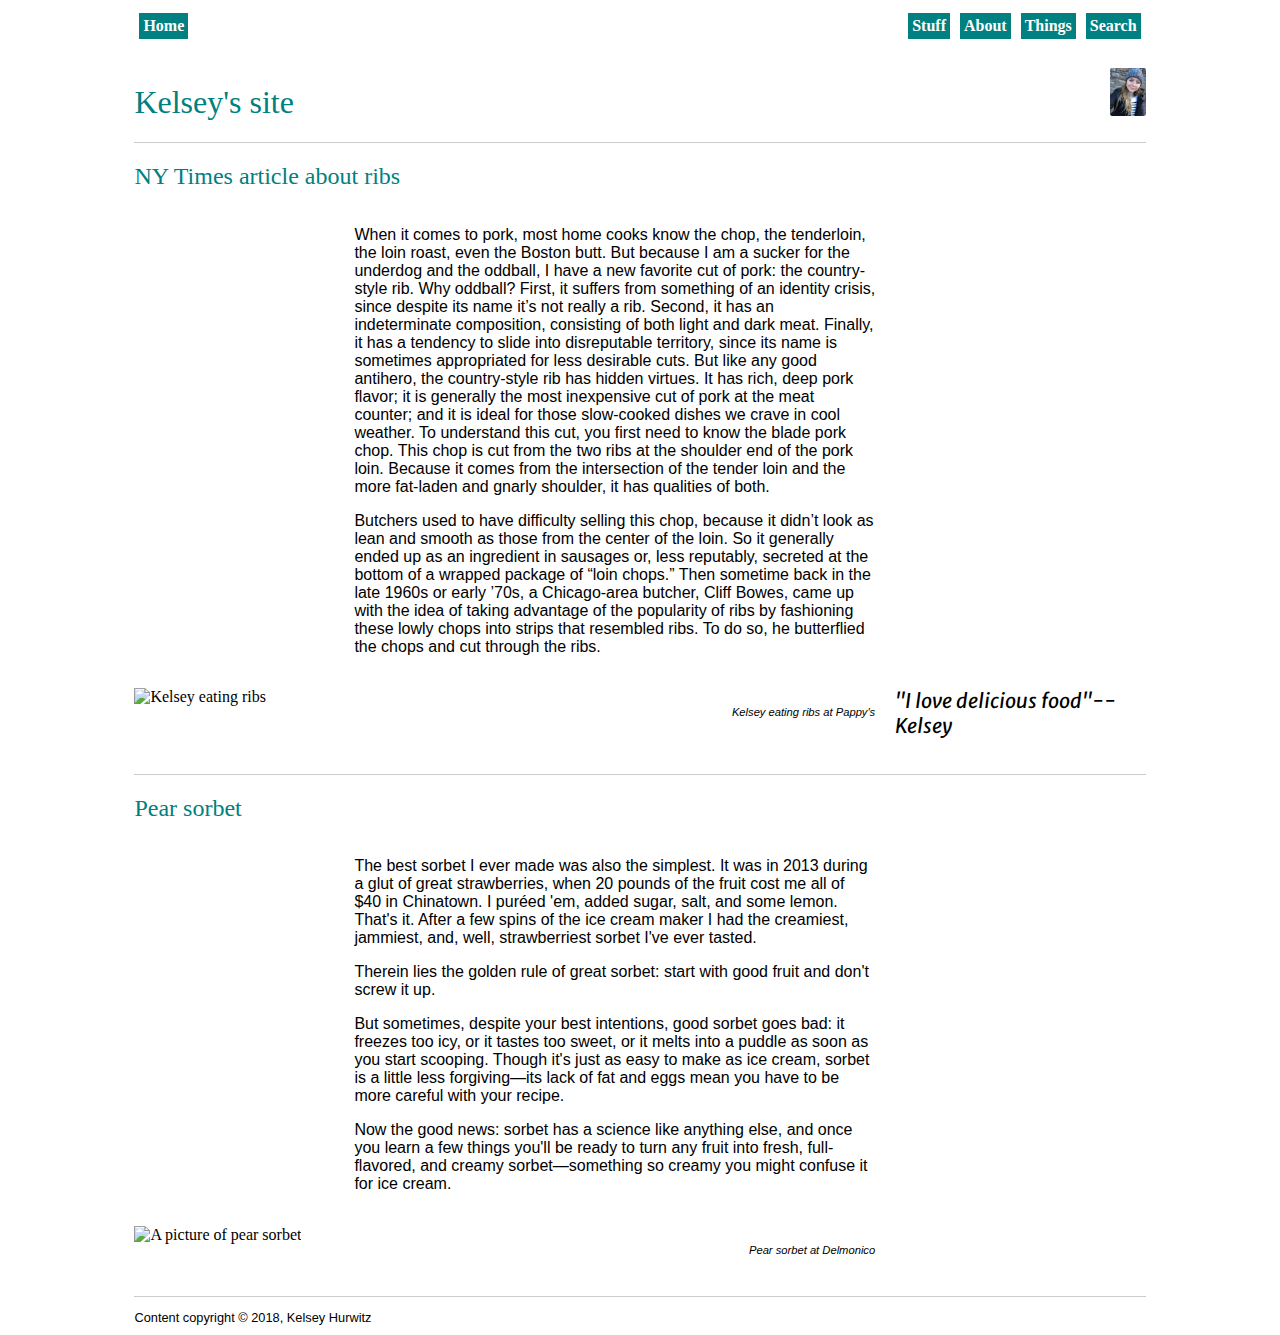
==== index.html @ 60e5b6d8 "grid" ====
<!DOCTYPE html PUBLIC "-//W3C//DTD XHTML 1.0 Transitional//EN"
   "http://www.w3.org/TR/xhtml1/DTD/xhtml1-transitional.dtd">

<html xmlns="http://www.w3.org/1999/xhtml">

<head>
	<title>	Kelsey's food website</title>
		<meta http-equiv="content-type" content="text/html;charset=utf-8" />
		<meta name="viewport" content="width=device-width, initial-scale=1">
		<link href="https://fonts.googleapis.com/css?family=Merriweather|Merriweather+Sans" rel="stylesheet">
    <link rel="stylesheet" href="style.css">

</head>

<body>
	<div id="container">
		<nav id="nav">
			<ul>
				<li class="item1"><a href="index.html">Home</a></li>
				<li><a href="index.html">Stuff</a></li>
				<li><a href="index.html">About</a></li>
				<li><a href="index.html">Things</a></li>
				<li><a href="index.html">Search</a></li>
			</ul>
		</nav>
		<header class="title">
		 	<h1>Kelsey's site</h1>
			<a href="mailto:kelseynhurwitz@gmail.com"><img class="logo" src="IMG_3446.jpg" alt="A picture of Kelsey"/></a>
		</header>
			<h2>NY Times article about ribs</h2>
			<article>
			<header class="authorbox">
				<p class="byline">Kelsey eats ribs</p>
				<p class="dateline">Here she is at Pappy's in STL</p>
				<img src="KBBQ.jpg" alt="A picture of Kelsey eating ribs" />
			</header>
			<section class="section1">
				<p>When it comes to pork, most home cooks know the chop, the tenderloin, the loin roast, even the Boston butt. But because I am a sucker for the underdog and the oddball, I have a new favorite cut of pork: the country-style rib.

Why oddball? First, it suffers from something of an identity crisis, since despite its name it’s not really a rib. Second, it has an indeterminate composition, consisting of both light and dark meat. Finally, it has a tendency to slide into disreputable territory, since its name is sometimes appropriated for less desirable cuts.

But like any good antihero, the country-style rib has hidden virtues. It has rich, deep pork flavor; it is generally the most inexpensive cut of pork at the meat counter; and it is ideal for those slow-cooked dishes we crave in cool weather.

To understand this cut, you first need to know the blade pork chop. This chop is cut from the two ribs at the shoulder end of the pork loin. Because it comes from the intersection of the tender loin and the more fat-laden and gnarly shoulder, it has qualities of both.</p>

				<p>Butchers used to have difficulty selling this chop, because it didn’t look as lean and smooth as those from the center of the loin. So it generally ended up as an ingredient in sausages or, less reputably, secreted at the bottom of a wrapped package of “loin chops.”

Then sometime back in the late 1960s or early ’70s, a Chicago-area butcher, Cliff Bowes, came up with the idea of taking advantage of the popularity of ribs by fashioning these lowly chops into strips that resembled ribs. To do so, he butterflied the chops and cut through the ribs. </p>

			</section>
			<section class="image">
				<img src="KBBQ.jpg" width="100%" alt="Kelsey eating ribs"/>
				<p class="caption">Kelsey eating ribs at Pappy's</p>
			</section>
			<p class="pullquote">"I love delicious food"--Kelsey</p>

		</article>
		<h2>Pear sorbet</h2>
		<article>
		<section class="section1">
      <p>The best sorbet I ever made was also the simplest. It was in 2013 during a glut of great strawberries, when 20 pounds of the fruit cost me all of $40 in Chinatown. I puréed 'em, added sugar, salt, and some lemon. That's it. After a few spins of the ice cream maker I had the creamiest, jammiest, and, well, strawberriest sorbet I've ever tasted.</p>

      <p>Therein lies the golden rule of great sorbet: start with good fruit and don't screw it up.</p>

      <p>But sometimes, despite your best intentions, good sorbet goes bad: it freezes too icy, or it tastes too sweet, or it melts into a puddle as soon as you start scooping. Though it's just as easy to make as ice cream, sorbet is a little less forgiving—its lack of fat and eggs mean you have to be more careful with your recipe. </p>

      <p>Now the good news: sorbet has a science like anything else, and once you learn a few things you'll be ready to turn any fruit into fresh, full-flavored, and creamy sorbet—something so creamy you might confuse it for ice cream.</p>
		</section>
    <section class="image">
      <img src="IMG_0296.jpg" width="100%" alt="A picture of pear sorbet"/>
      <p class="caption">Pear sorbet at Delmonico</p>
    </section>
		</article>

		<footer>
			<p>Content copyright &copy; 2018, Kelsey Hurwitz</p>
		</footer>
	</div><!-- end container div  -->
</body>

</html>
---- style.css ----
/*basic css styling */

#container {
    width: 95%;
    margin: 0 auto;
}

h1, h2, h3, h4, h5, h6 {
    font-family: "Garamond", "Times New Roman", serif;
    font-weight: 400;
    color: teal;
}

h1 {
    font-size: 2em;
    margin-top: 0.5em;
}

h2 {
    font-size: 1.5em;
    margin-bottom: 0.8em;
}

p {
    font-family: "Helvetica", Arial, sans-serif;
    font-size: 1em;
    margin-bottom: 0.8em;
}

aside p {
    font-size: 0.8em;
    line-height: 1.2em;
}

.caption {
    font-size: 0.7em;
    text-align: right;
    margin-top: 0;
    font-style: italic;
}

.byline {
    font-family: "Merriweather Sans", Helvetica, Arial, sans-serif;
    font-size: 0.7em;
    margin-top: 0.5em;
    margin-bottom: 0;
    line-height: normal;
}

.dateline {
    font-family: "Merriweather Sans", Helvetica, Arial, sans-serif;
    font-size: 0.7em;
    color: #aaa;
    margin: 0;
    line-height: normal;
}

.pullquote {
  font-family: "Merriweather Sans", Helvetica, Arial, sans-serif;
  font-size: 1.25em;
  font-style: italic;
  line-height: 1.25;
}

nav ul {
    padding: 0;
    margin: 0;
}

nav ul li {
    list-style-type: none;
    padding: 0;
    margin: 0;
}

/* nav ul li a {
    font-family: "Garamond", "Times New Roman", Times, serif;
    text-decoration: none;
    background-color: teal;
    color: white;
    margin-bottom: 1em;
} */

nav a {
  text-decoration:none;
  margin:0;
  list-style-type: none;
  color:white;
  font-family: "Garamond", "Times New Roman", Times, serif;
  background-color: teal;
  font-weight: bold;
  text-align: center;
  padding: 4px;
  display: flex;
  flex-flow: column;
}

.title {
    margin-top: 1.5em;
    margin-bottom: 0.7em;
    border-bottom: 1px solid #ccc;
}

.logo {
    border-radius: 5%;
    margin-left: 0.5em;
    height: 3em;
}


footer {
    border-top: 1px solid #ccc;
}

footer p {
    font-size: 0.8em;
}

a {
    color: #000;
}

a:hover {
    color: #bd5532;
}


/*more advanced stuff below */

.title {
  display: flex;
  justify-content: space-between;
}

nav ul {
  display: flex;
  flex-flow: column;
}

.authorbox {
display: none;
}

.pullquote {
  display: none;
}


article {
  margin-bottom: 0.7em;
  border-bottom: 1px solid #ccc;
}

article:last-of-type {
  border-bottom: none;
}

@media screen and (min-width: 450px) {

nav ul {
  flex-flow: row;
  justify-content: space-between;
  }

}
/* 
@media screen and (min-width: 600px) {

#container {
  width: 80%;
}

.authorbox img {
  display: block;
  width:100%;
  margin-top: 0.5em;
}

.authorbox {
  width: 25%;
  max-width: 200px;
  float: left;
  margin-right: 20px;
}

} */

@media screen and (min-width: 800px) {


  #container {
    width: 80%;
  }

  .authorbox img {
    display: block;
    width:100%;
    margin-top: 0.5em;
  }

  .authorbox {
    width: 25%;
    max-width: 200px;
    float: left;
    margin-right: 20px;
  }

.item1 {
margin-right: auto;
}

nav ul li {
margin: 5px;
}

.pullquote {
  display: block;
}

}

@media screen and (min-width: 1000px) {

  article {
    display: grid;
    grid-template-columns: 200px 1fr 1fr;
    grid-gap: 20px;
    grid-template-areas:
    "a b b"
    "c c e"
    ". d d";
  }

  .authorbox {
    width: 100%;
    grid-area: a;
  }

  .section1 {
    grid-area: b;
  }

  .image {
    grid-area: c;
  }

  .section2 {
    grid-area: d;
  }

  .pullquote {
    grid-area: e;
    margin-top: 0;
  }

}

@media screen and (min-width: 1200px) {

  article {
    display: grid;
    grid-template-columns: 200px 1fr 1fr 1fr;
    grid-gap: 20px;
    grid-template-areas:
    "a b b ."
    "c c c e"
    ". d d .";
  }


}
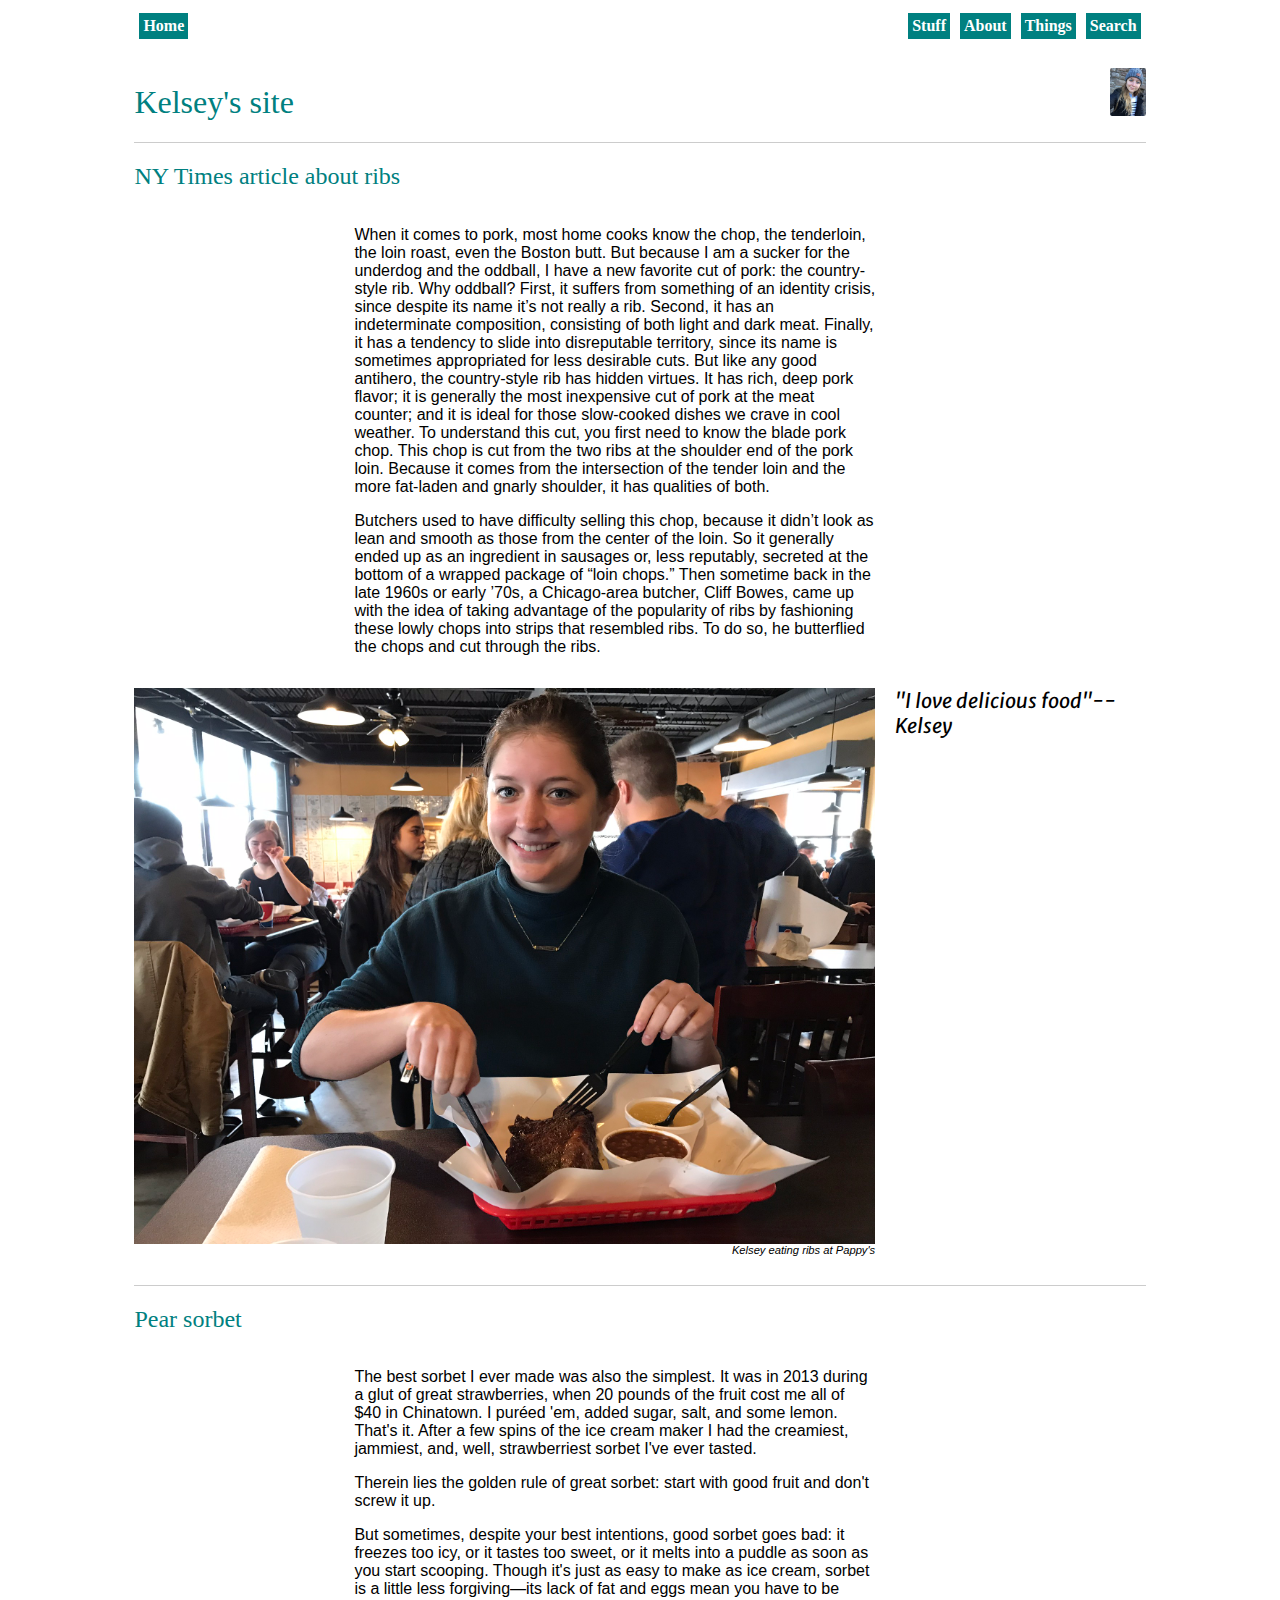
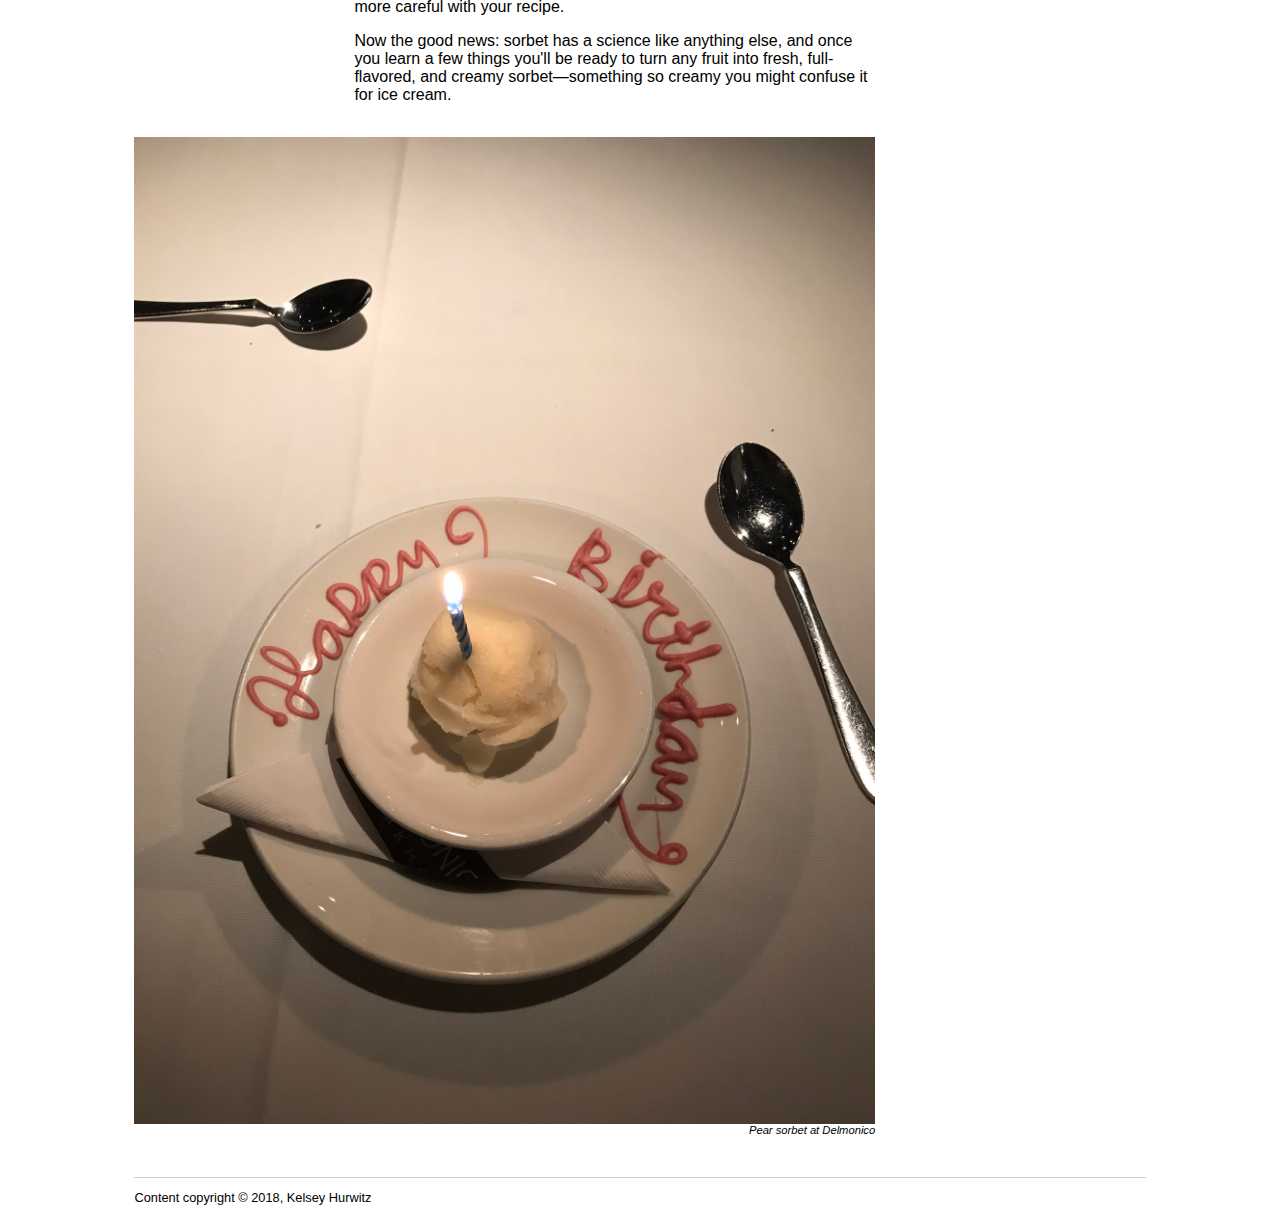
==== commit 85846faa: "jpg" ====
--- a/index.html
+++ b/index.html
@@ -29,11 +29,6 @@
 		</header>
 			<h2>NY Times article about ribs</h2>
 			<article>
-			<header class="authorbox">
-				<p class="byline">Kelsey eats ribs</p>
-				<p class="dateline">Here she is at Pappy's in STL</p>
-				<img src="KBBQ.jpg" alt="A picture of Kelsey eating ribs" />
-			</header>
 			<section class="section1">
 				<p>When it comes to pork, most home cooks know the chop, the tenderloin, the loin roast, even the Boston butt. But because I am a sucker for the underdog and the oddball, I have a new favorite cut of pork: the country-style rib.
 
@@ -49,7 +44,7 @@
 
 			</section>
 			<section class="image">
-				<img src="KBBQ.jpg" width="100%" alt="Kelsey eating ribs"/>
+				<img src="KBBQ.JPG" width="100%" alt="Kelsey eating ribs"/>
 				<p class="caption">Kelsey eating ribs at Pappy's</p>
 			</section>
 			<p class="pullquote">"I love delicious food"--Kelsey</p>
@@ -67,7 +62,7 @@
       <p>Now the good news: sorbet has a science like anything else, and once you learn a few things you'll be ready to turn any fruit into fresh, full-flavored, and creamy sorbet—something so creamy you might confuse it for ice cream.</p>
 		</section>
     <section class="image">
-      <img src="IMG_0296.jpg" width="100%" alt="A picture of pear sorbet"/>
+      <img src="IMG_0296.JPG" width="100%" alt="A picture of pear sorbet"/>
       <p class="caption">Pear sorbet at Delmonico</p>
     </section>
 		</article>
--- a/style.css
+++ b/style.css
@@ -138,9 +138,7 @@
   flex-flow: column;
 }
 
-.authorbox {
-display: none;
-}
+
 
 .pullquote {
   display: none;
@@ -164,27 +162,7 @@
   }
 
 }
-/* 
-@media screen and (min-width: 600px) {
-
-#container {
-  width: 80%;
-}
-
-.authorbox img {
-  display: block;
-  width:100%;
-  margin-top: 0.5em;
-}
-
-.authorbox {
-  width: 25%;
-  max-width: 200px;
-  float: left;
-  margin-right: 20px;
-}
-
-} */
+
 
 @media screen and (min-width: 800px) {
 
@@ -193,18 +171,6 @@
     width: 80%;
   }
 
-  .authorbox img {
-    display: block;
-    width:100%;
-    margin-top: 0.5em;
-  }
-
-  .authorbox {
-    width: 25%;
-    max-width: 200px;
-    float: left;
-    margin-right: 20px;
-  }
 
 .item1 {
 margin-right: auto;
@@ -232,10 +198,7 @@
     ". d d";
   }
 
-  .authorbox {
-    width: 100%;
-    grid-area: a;
-  }
+
 
   .section1 {
     grid-area: b;
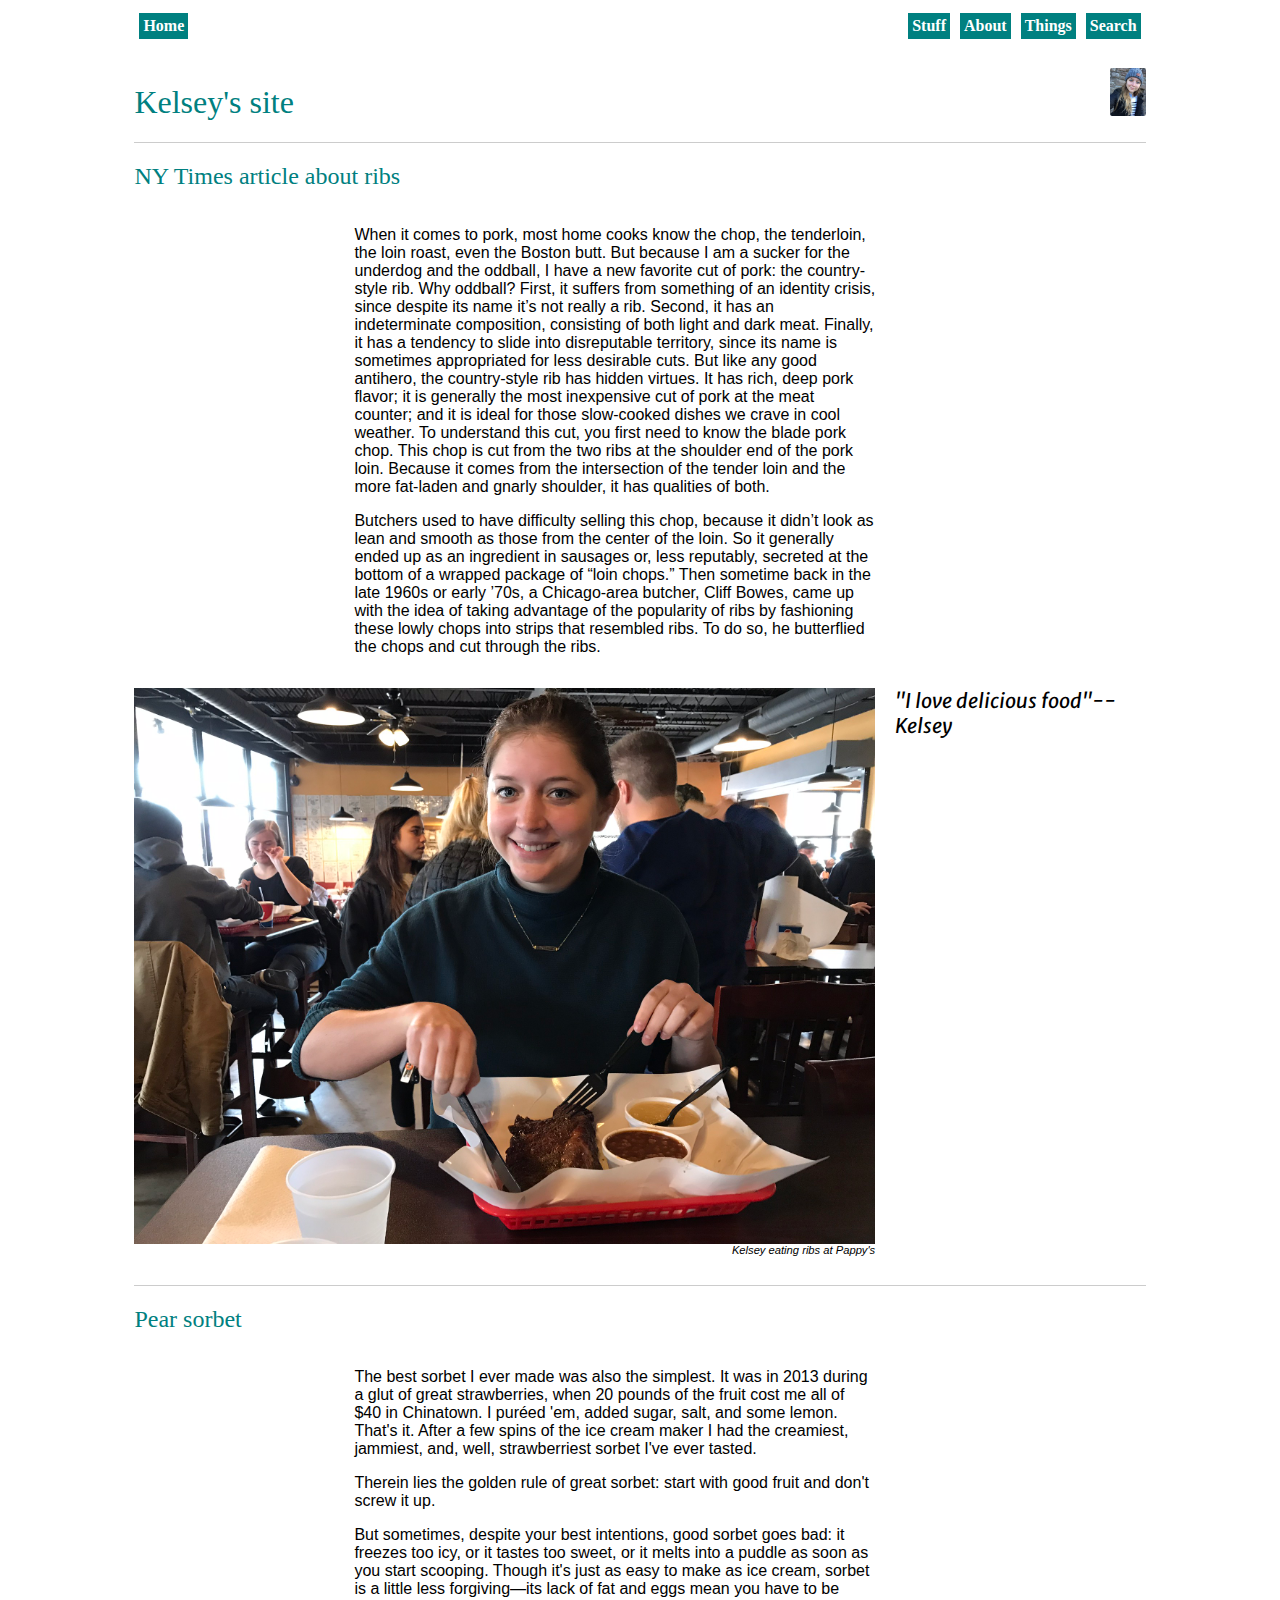
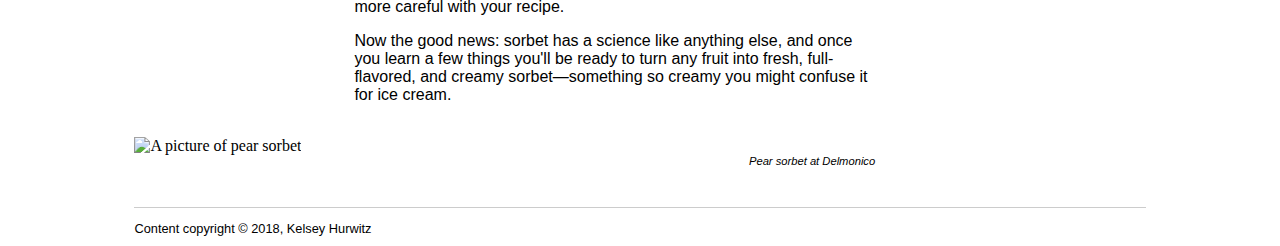
==== commit 59a67c0b: "jpgs" ====
--- a/index.html
+++ b/index.html
@@ -62,7 +62,7 @@
       <p>Now the good news: sorbet has a science like anything else, and once you learn a few things you'll be ready to turn any fruit into fresh, full-flavored, and creamy sorbet—something so creamy you might confuse it for ice cream.</p>
 		</section>
     <section class="image">
-      <img src="IMG_0296.JPG" width="100%" alt="A picture of pear sorbet"/>
+      <img src="img_0296.jpg" width="100%" alt="A picture of pear sorbet"/>
       <p class="caption">Pear sorbet at Delmonico</p>
     </section>
 		</article>
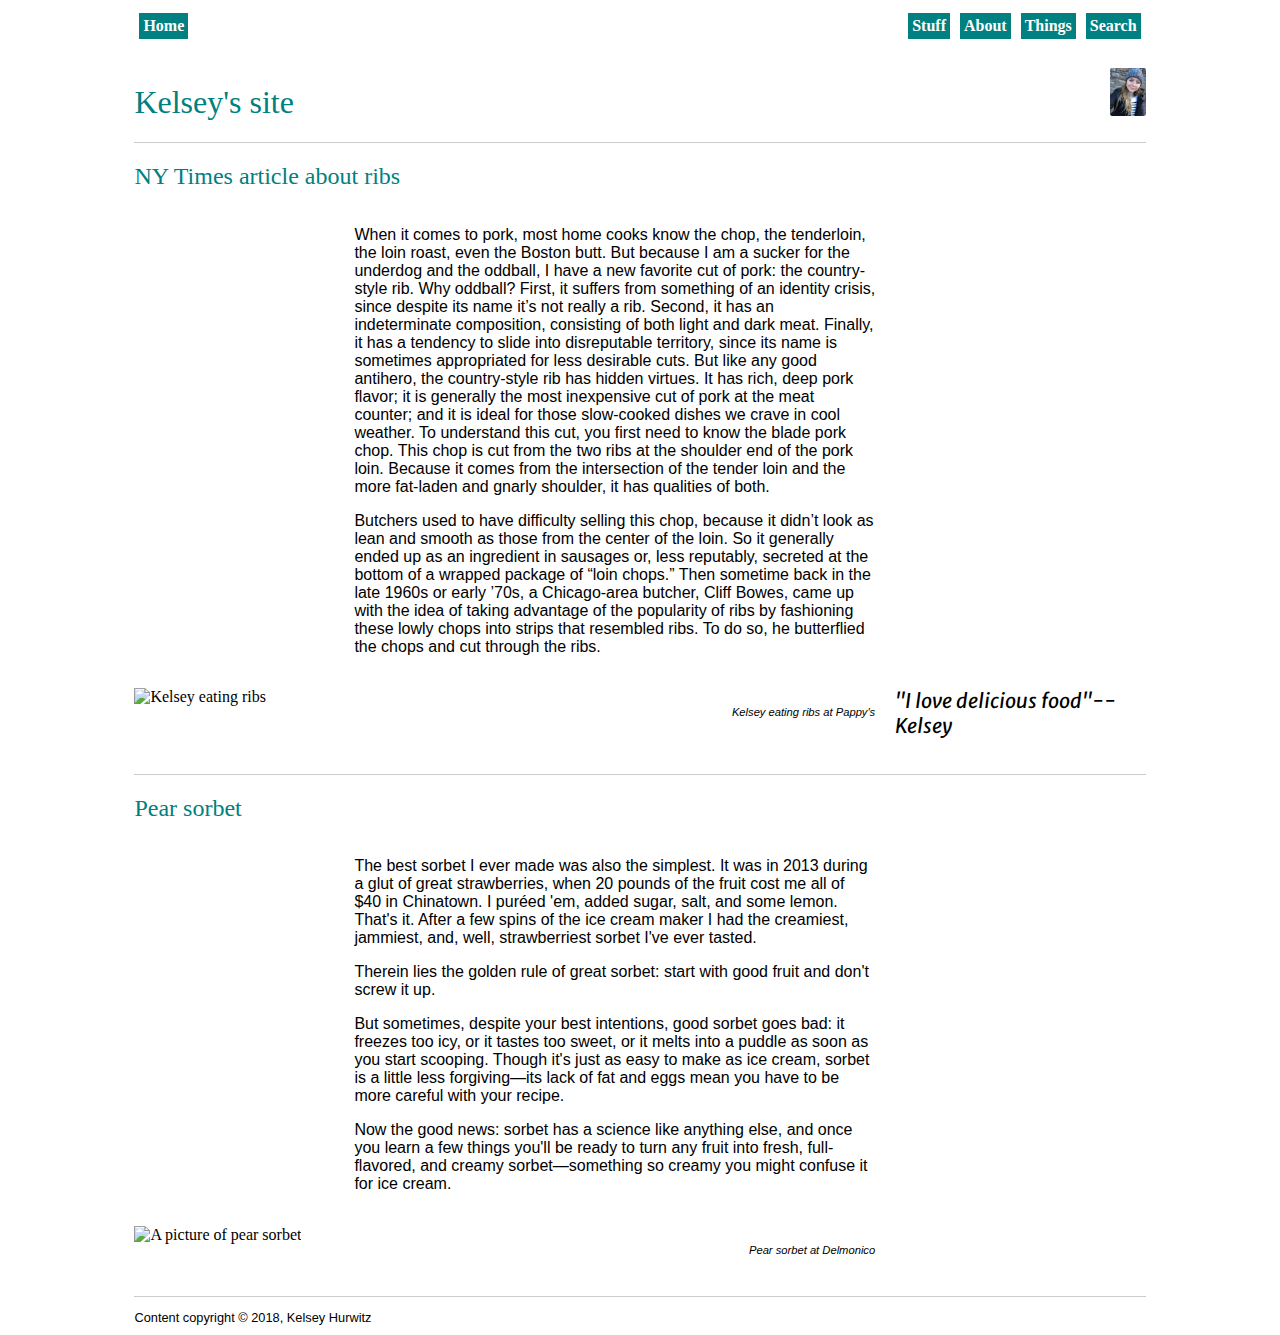
==== commit 0ae470b0: "fixed images" ====
--- a/index.html
+++ b/index.html
@@ -44,7 +44,7 @@
 
 			</section>
 			<section class="image">
-				<img src="KBBQ.JPG" width="100%" alt="Kelsey eating ribs"/>
+				<img src="kbbq.jpg" width="100%" alt="Kelsey eating ribs"/>
 				<p class="caption">Kelsey eating ribs at Pappy's</p>
 			</section>
 			<p class="pullquote">"I love delicious food"--Kelsey</p>
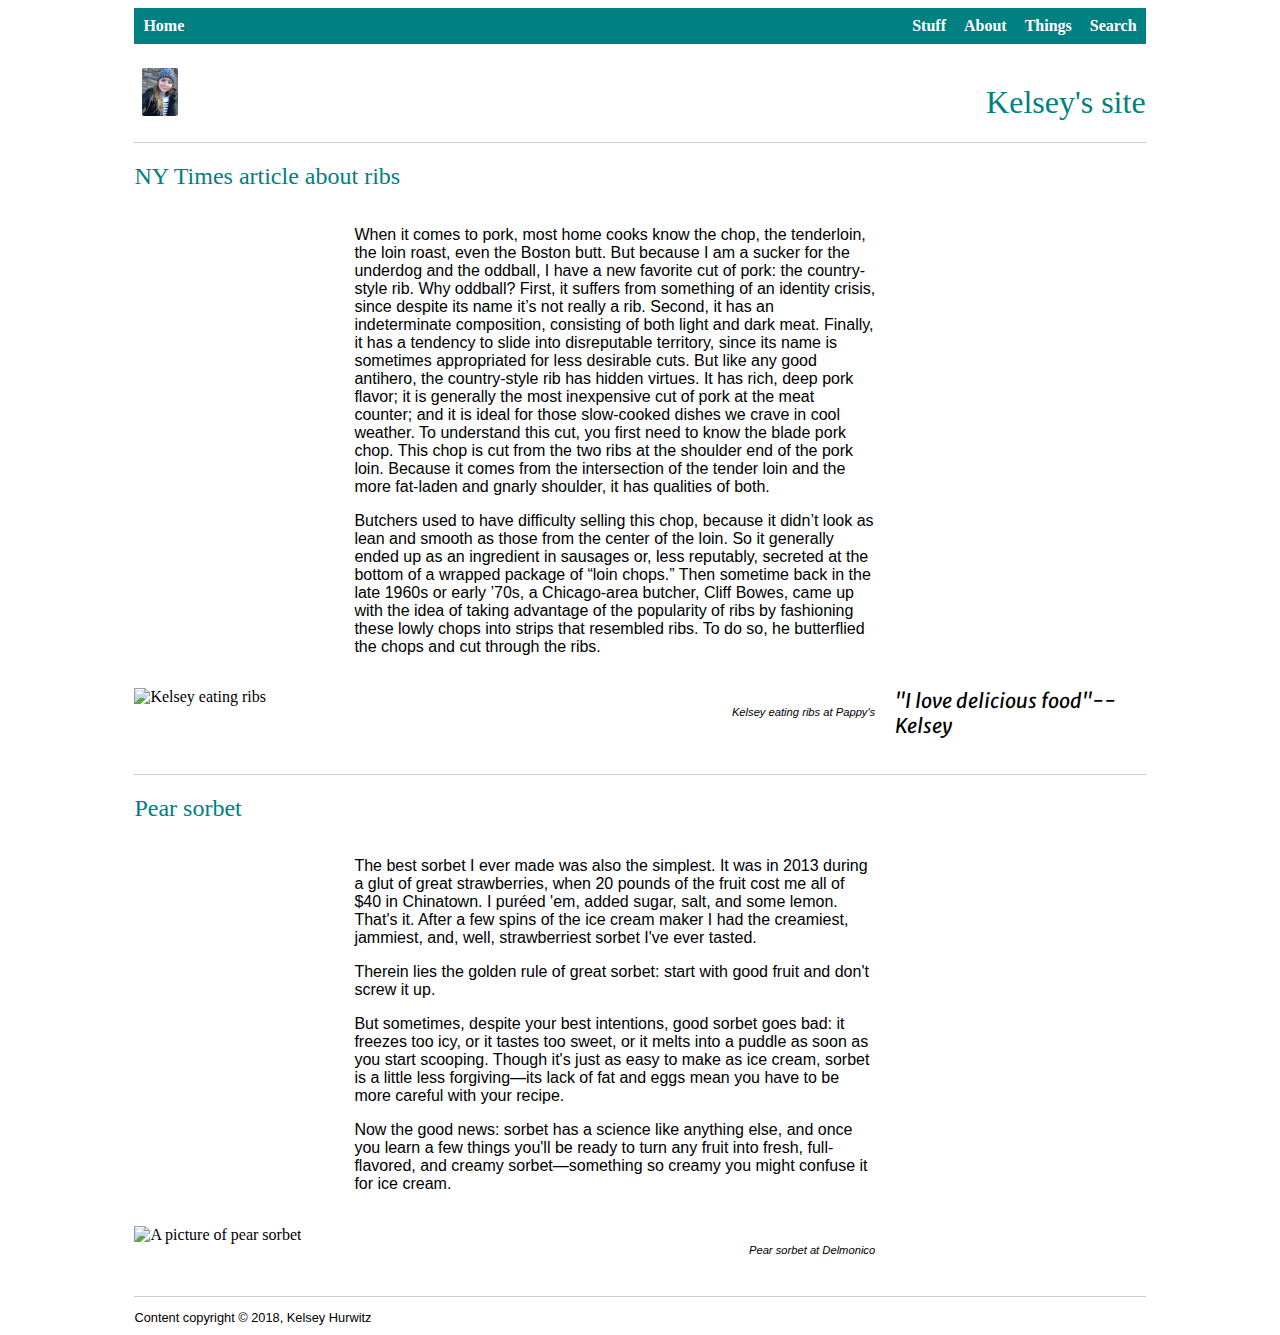
==== commit d044e508: "added hamburger menu" ====
--- a/index.html
+++ b/index.html
@@ -9,12 +9,15 @@
 		<meta name="viewport" content="width=device-width, initial-scale=1">
 		<link href="https://fonts.googleapis.com/css?family=Merriweather|Merriweather+Sans" rel="stylesheet">
     <link rel="stylesheet" href="style.css">
+    <script src="https://code.jquery.com/jquery-1.12.0.min.js"></script>
+<script src="finished.js" type="text/javascript"></script>
 
 </head>
 
 <body>
 	<div id="container">
 		<nav id="nav">
+      <a class="menu-trigger" href="#">&#9776;</a>
 			<ul>
 				<li class="item1"><a href="index.html">Home</a></li>
 				<li><a href="index.html">Stuff</a></li>
--- a/style.css
+++ b/style.css
@@ -28,10 +28,31 @@
     margin-bottom: 0.8em;
 }
 
+nav ul li {
+    display: block;
+    border-top: 1px #79896d solid;
+}
+
+nav a {
+    color: #f8ecc2;
+    display: block;
+    text-decoration: none;
+    padding: 20px 30px;
+}
+
+
 aside p {
     font-size: 0.8em;
     line-height: 1.2em;
 }
+
+nav ul {
+    display: none;
+}
+
+
+
+
 
 .caption {
     font-size: 0.7em;
@@ -163,6 +184,31 @@
 
 }
 
+@media screen and (min-width: 450px){
+
+    nav ul {
+        display: flex;
+    }
+
+    nav ul li {
+        border-top: none;
+    }
+
+    .menu-trigger {
+        display: none;
+    }
+
+    header h1 {
+        order: 1;
+    }
+
+    nav {
+        order: 2;
+        background-color: teal;
+    }
+
+}
+
 
 @media screen and (min-width: 800px) {
 
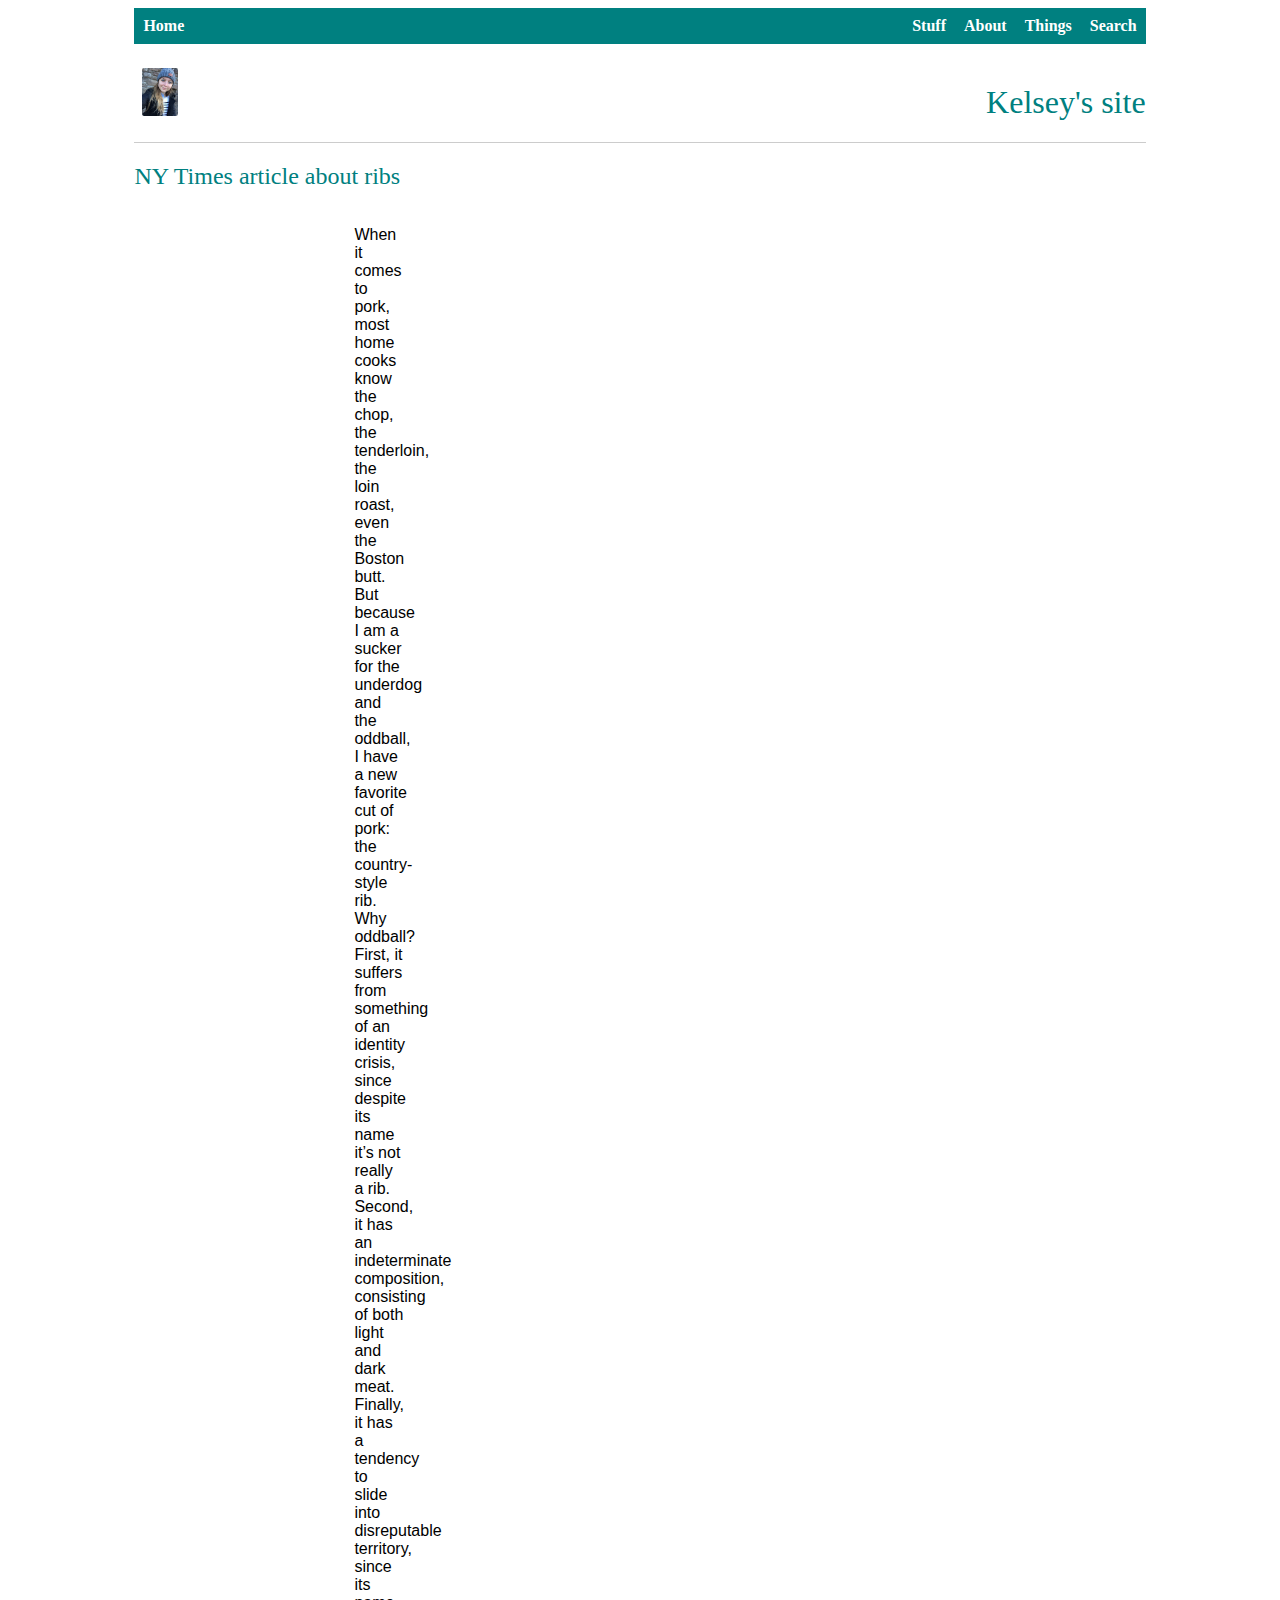
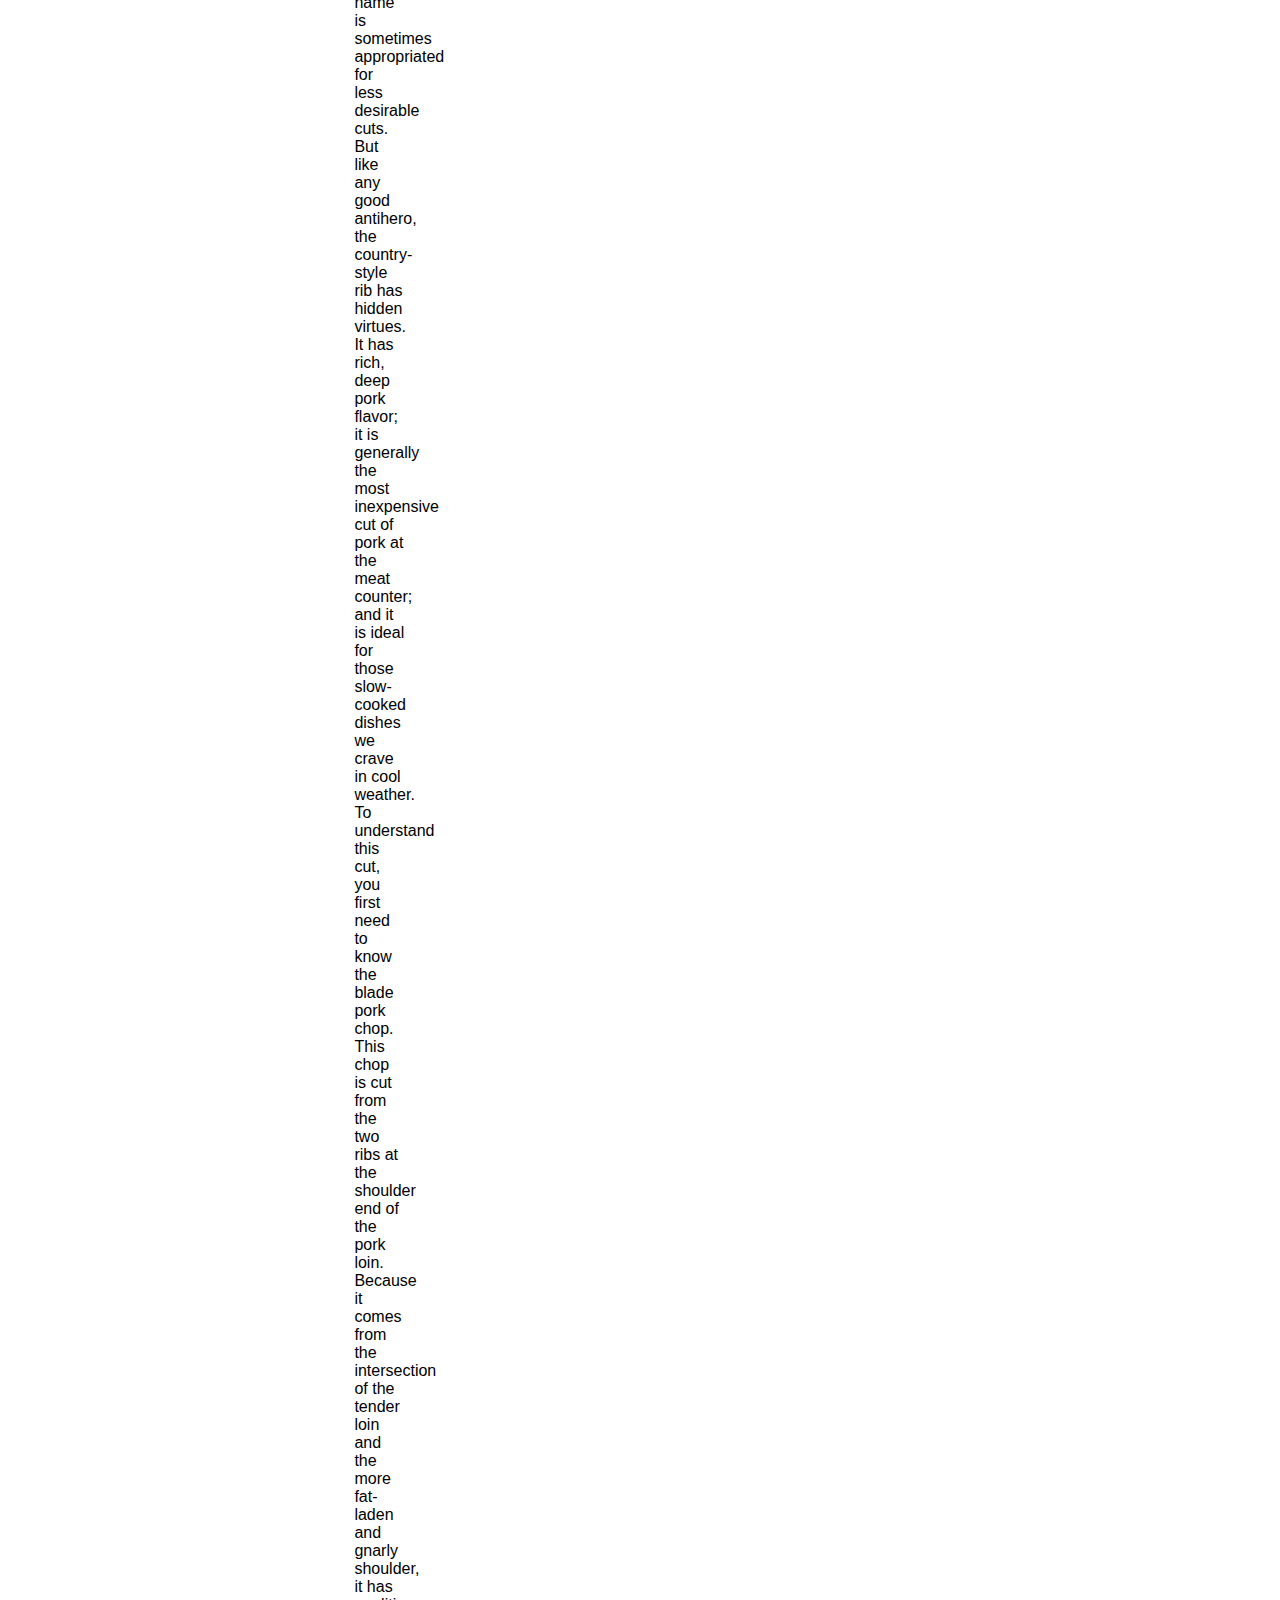
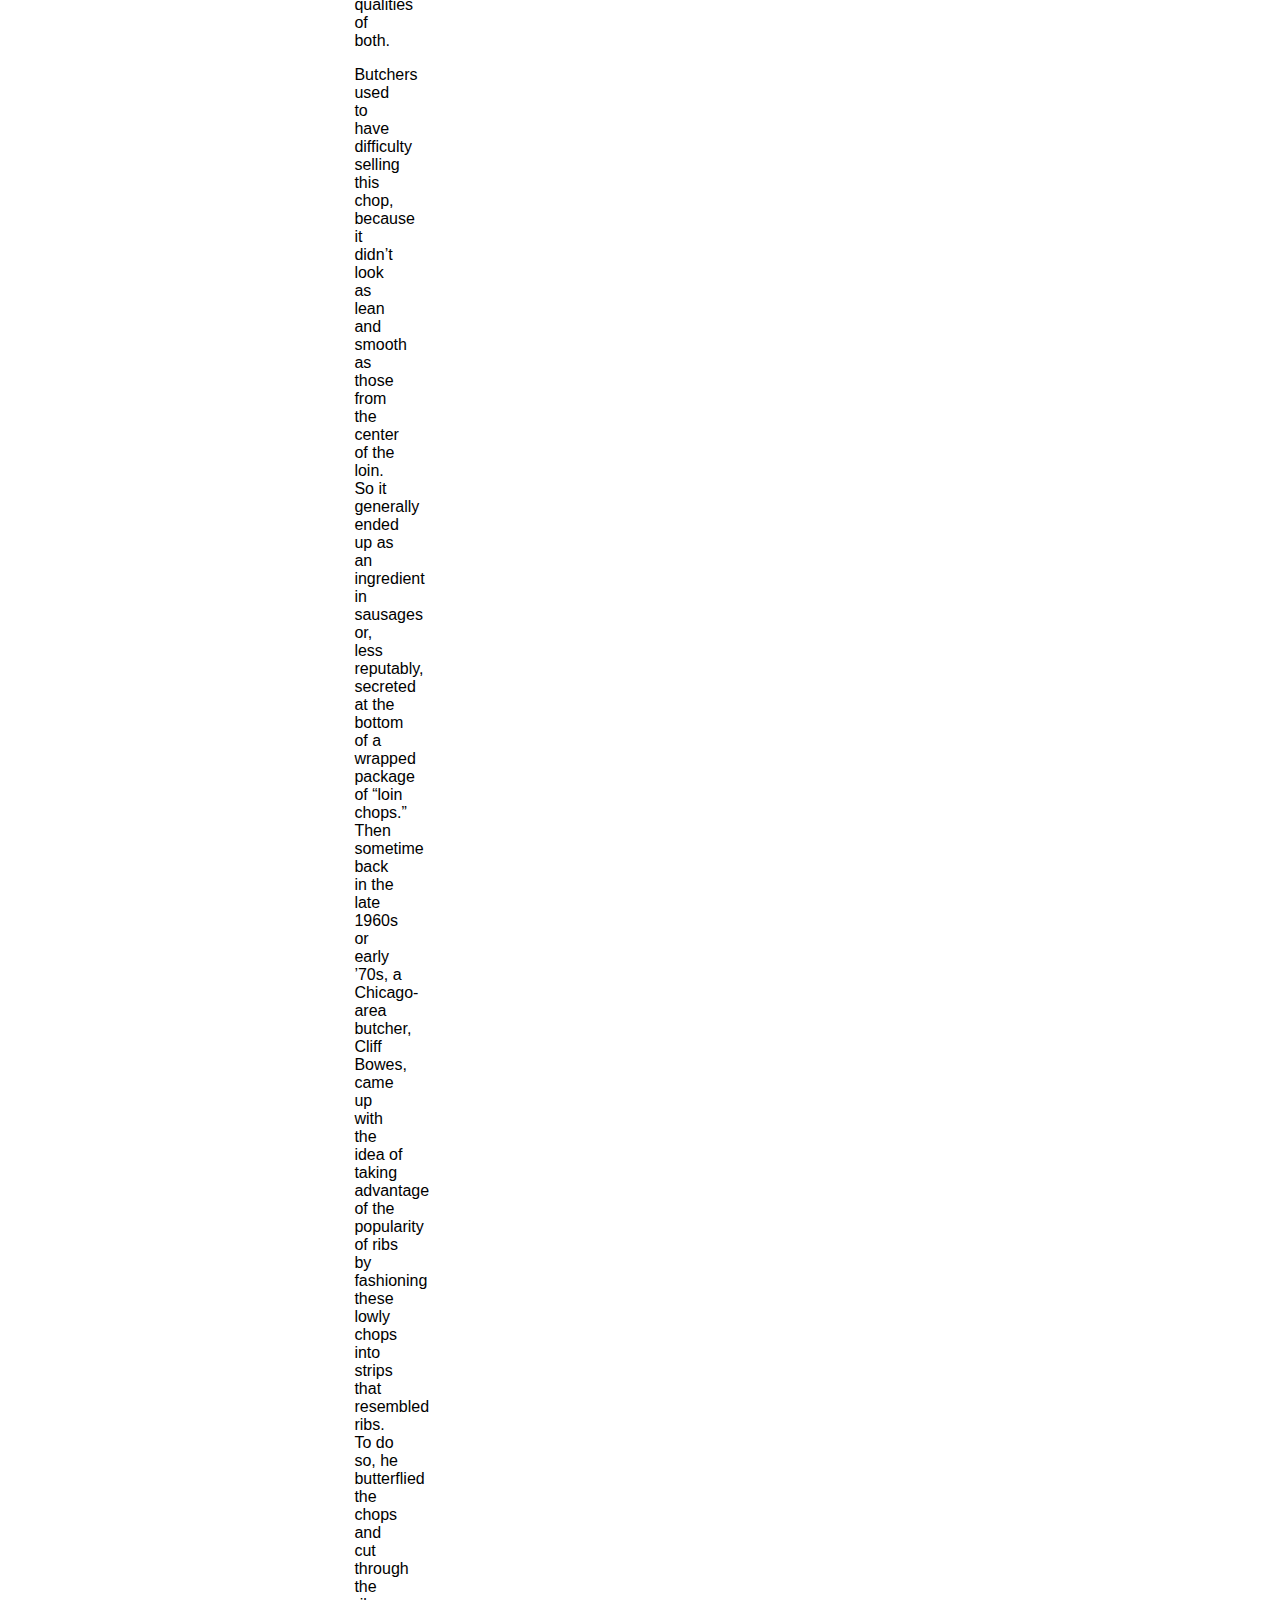
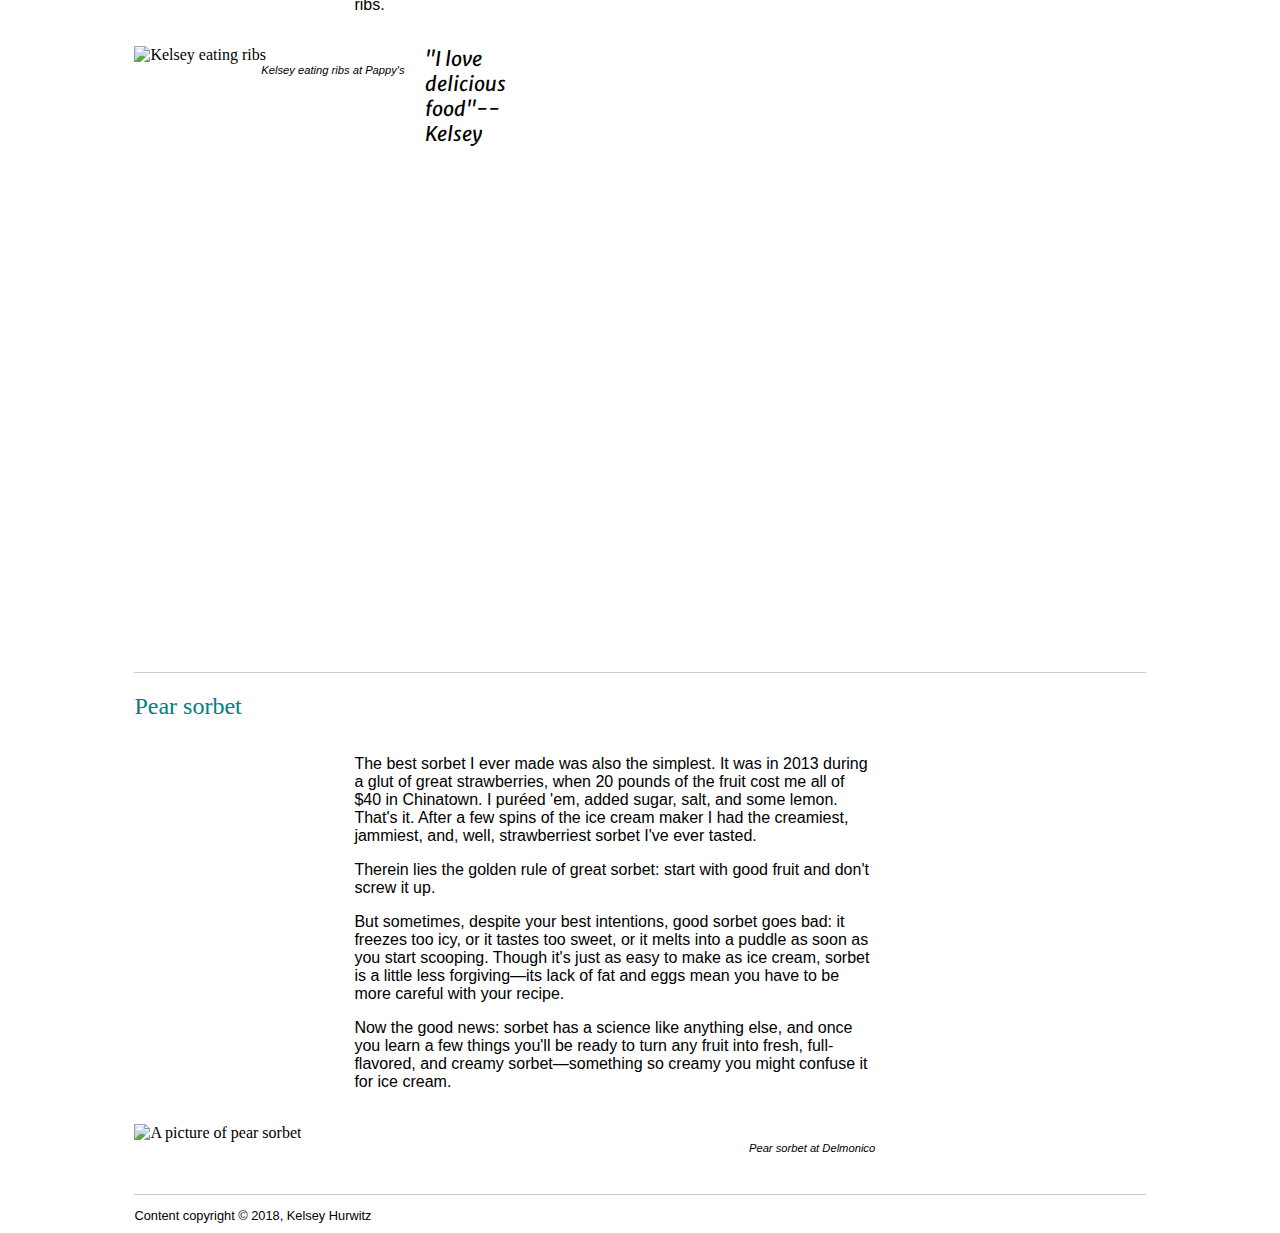
==== commit 22ce07fa: "added responsive map" ====
--- a/index.html
+++ b/index.html
@@ -30,8 +30,13 @@
 		 	<h1>Kelsey's site</h1>
 			<a href="mailto:kelseynhurwitz@gmail.com"><img class="logo" src="IMG_3446.jpg" alt="A picture of Kelsey"/></a>
 		</header>
+
+
 			<h2>NY Times article about ribs</h2>
 			<article>
+        <section class="section3">
+        <iframe src="https://www.google.com/maps/embed?pb=!1m18!1m12!1m3!1d3102.826363471941!2d-92.32998968516397!3d38.95079497956245!2m3!1f0!2f0!3f0!3m2!1i1024!2i768!4f13.1!3m3!1m2!1s0x87dcb7c47ac77231%3A0xec806dc8ea32c2ef!2sSparky&#39;s+Homemade+Ice+Cream!5e0!3m2!1sen!2sus!4v1524872720722" width="600" height="450" frameborder="0" style="border:0" allowfullscreen></iframe>
+      </section>
 			<section class="section1">
 				<p>When it comes to pork, most home cooks know the chop, the tenderloin, the loin roast, even the Boston butt. But because I am a sucker for the underdog and the oddball, I have a new favorite cut of pork: the country-style rib.
 
--- a/style.css
+++ b/style.css
@@ -30,6 +30,7 @@
 
 nav ul li {
     display: block;
+
     border-top: 1px #79896d solid;
 }
 
@@ -50,7 +51,11 @@
     display: none;
 }
 
-
+.menu-trigger {
+    display: block;
+    font-size: 1.75em;
+    width: 2em;
+}
 
 
 
@@ -175,6 +180,13 @@
   border-bottom: none;
 }
 
+@media screen and (max-width: 450px) {
+  nav ul {
+    display: none;
+  }
+
+}
+
 @media screen and (min-width: 450px) {
 
 nav ul {
@@ -241,7 +253,7 @@
     grid-template-areas:
     "a b b"
     "c c e"
-    ". d d";
+    "f d d";
   }
 
 
@@ -256,6 +268,10 @@
 
   .section2 {
     grid-area: d;
+  }
+
+  .section3 {
+    grid-area:f;
   }
 
   .pullquote {
